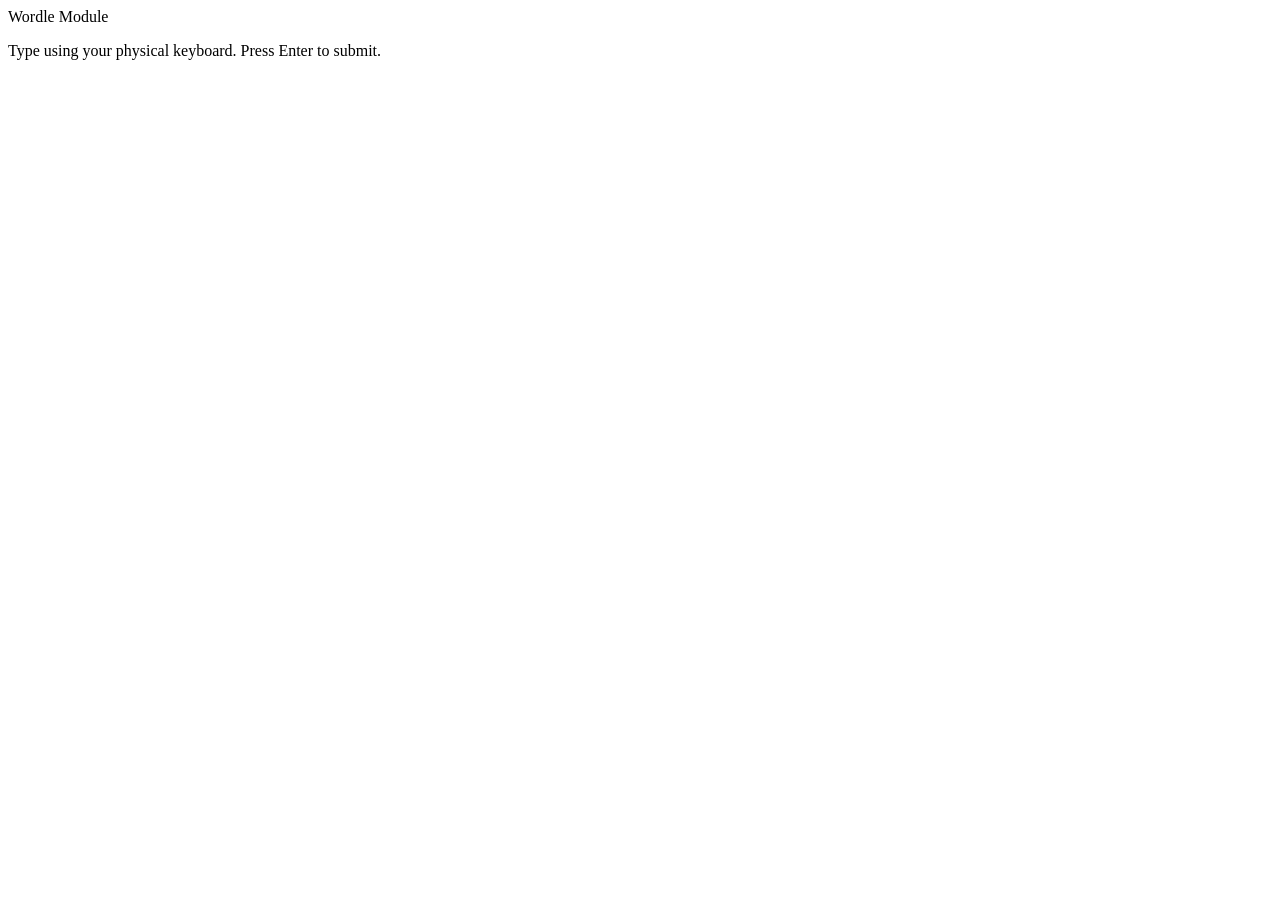
==== games/wordle/index.html @ 0a729d46 "Create index.html" ====
<!DOCTYPE html>
<html lang="en">
<head>
    <meta charset="UTF-8">
    <meta name="viewport" content="width=device-width, initial-scale=1.0">
    <title>Wordle</title>
    <link rel="stylesheet" href="style.css">
</head>
<body>
    <div class="header">Wordle Module</div>
    <div id="message"></div>
    <div id="board"></div>
    <p class="instructions">Type using your physical keyboard. Press Enter to submit.</p>
    
    <script src="script.js"></script>
</body>
</html>
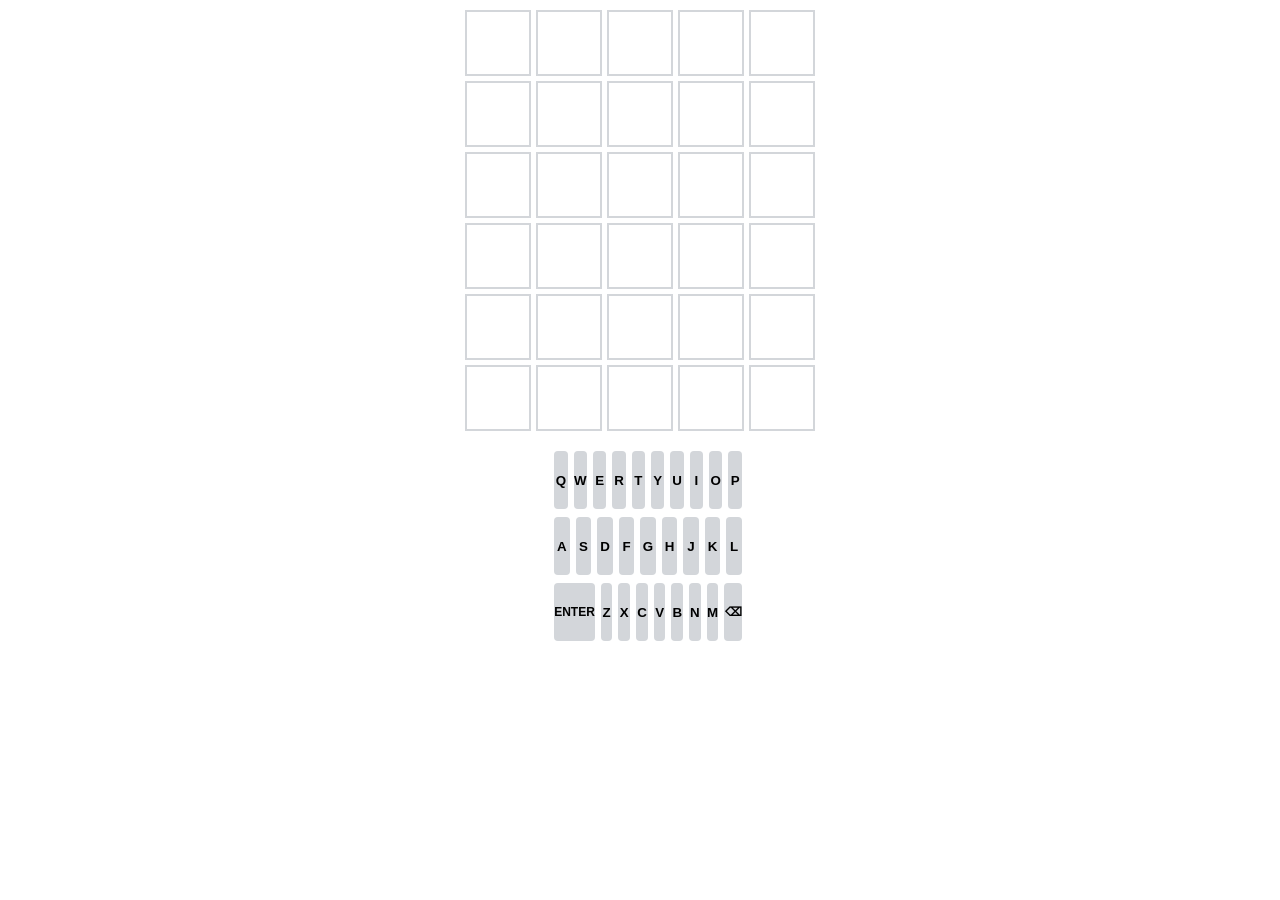
==== commit d8a015fb: "Update index.html" ====
--- a/games/wordle/index.html
+++ b/games/wordle/index.html
@@ -7,11 +7,19 @@
     <link rel="stylesheet" href="style.css">
 </head>
 <body>
-    <div class="header">Wordle Module</div>
-    <div id="message"></div>
-    <div id="board"></div>
-    <p class="instructions">Type using your physical keyboard. Press Enter to submit.</p>
-    
+    <div id="game-container">
+        <div id="board-container">
+            <div id="board">
+            </div>
+        </div>
+        <div id="keyboard-container">
+            <div id="keyboard">
+            </div>
+        </div>
+        <div id="message-container">
+            <div id="message"></div>
+        </div>
+    </div>
     <script src="script.js"></script>
 </body>
 </html>
--- a/games/wordle/style.css
+++ b/games/wordle/style.css
@@ -0,0 +1,198 @@
+:root {
+    /* NYT Official Wordle Colors */
+    --color-correct: #6aaa64;    /* Green */
+    --color-present: #c9b458;    /* Yellow */
+    --color-absent: #787c7e;     /* Gray */
+    --border-default: #d3d6da;   /* Light Gray */
+    --border-active: #878a8c;    /* Dark Gray */
+    --text-filled: #000000;      /* Default Text */
+    --text-white: #ffffff;
+    
+    /* Animation Timing */
+    --animation-speed-fast: 250ms;
+    --animation-speed-slow: 500ms;
+}
+
+body {
+    display: flex;
+    flex-direction: column;
+    align-items: center;
+    font-family: 'Clear Sans', 'Helvetica Neue', Arial, sans-serif; /* Standard Wordle fonts */
+    margin: 0;
+    padding: 10px;
+    color: #000;
+    background-color: #fff; /* Games should default light unless they have their own dark mode */
+}
+
+#game-container {
+    display: flex;
+    flex-direction: column;
+    align-items: center;
+    height: 100%;
+    max-width: 500px;
+    width: 100%;
+}
+
+#message-container {
+    height: 35px;
+    margin-bottom: 5px;
+    display: flex;
+    justify-content: center;
+    align-items: center;
+}
+
+#message {
+    padding: 10px 20px;
+    border-radius: 4px;
+    font-weight: bold;
+    font-size: 0.9rem;
+    background-color: #000;
+    color: #fff;
+    opacity: 0;
+    transition: opacity 0.3s;
+}
+
+/* --- Game Board & Tiles --- */
+#board {
+    display: grid;
+    grid-template-rows: repeat(6, 1fr);
+    grid-gap: 5px;
+    margin-bottom: 20px;
+}
+
+.row {
+    display: grid;
+    grid-template-columns: repeat(5, 1fr);
+    grid-gap: 5px;
+}
+
+.tile {
+    width: 62px;
+    height: 62px;
+    border: 2px solid var(--border-default);
+    display: flex;
+    justify-content: center;
+    align-items: center;
+    font-size: 2rem;
+    font-weight: 700;
+    text-transform: uppercase;
+    user-select: none;
+    color: var(--text-filled);
+}
+
+/* States */
+.tile[data-state='filled'] {
+    border-color: var(--border-active);
+}
+
+/* Color states apply when revealed after submission */
+.tile[data-state='correct'] {
+    background-color: var(--color-correct);
+    border-color: var(--color-correct);
+    color: var(--text-white);
+}
+
+.tile[data-state='present'] {
+    background-color: var(--color-present);
+    border-color: var(--color-present);
+    color: var(--text-white);
+}
+
+.tile[data-state='absent'] {
+    background-color: var(--color-absent);
+    border-color: var(--color-absent);
+    color: var(--text-white);
+}
+
+/* --- Animations --- */
+.tile.flip-in {
+    animation: flipIn var(--animation-speed-slow) ease-in;
+}
+
+.tile.bounce {
+    animation: bounce 600ms ease-in-out;
+}
+
+.row.shake {
+    animation: shake 500ms ease-in-out;
+}
+
+@keyframes flipIn {
+    0% { transform: rotateX(0); }
+    100% { transform: rotateX(-90deg); }
+}
+
+/* The actual NYT animation is staggered flip, then back-flip with new color */
+@keyframes flipReveal {
+    0% { transform: rotateX(-90deg); }
+    100% { transform: rotateX(0); }
+}
+
+@keyframes bounce {
+    0%, 20% { transform: translateY(0); }
+    40% { transform: translateY(-20px); }
+    50% { transform: translateY(5px); }
+    60% { transform: translateY(-10px); }
+    80% { transform: translateY(2px); }
+    100% { transform: translateY(0); }
+}
+
+@keyframes shake {
+    10%, 90% { transform: translateX(-1px); }
+    20%, 80% { transform: translateX(2px); }
+    30%, 50%, 70% { transform: translateX(-4px); }
+    40%, 60% { transform: translateX(4px); }
+}
+
+/* --- Official Visual Keyboard --- */
+#keyboard {
+    margin: 0 8px;
+    width: 100%;
+    max-width: 500px;
+    display: flex;
+    flex-direction: column;
+}
+
+.keyboard-row {
+    display: flex;
+    width: 100%;
+    margin: 0 auto 8px;
+    justify-content: center;
+}
+
+.key {
+    font-family: inherit;
+    font-weight: bold;
+    border: 0;
+    padding: 0;
+    margin: 0 3px;
+    height: 58px;
+    background-color: #d3d6da; /* Default Key Gray */
+    color: #000;
+    border-radius: 4px;
+    cursor: pointer;
+    user-select: none;
+    flex: 1;
+    display: flex;
+    justify-content: center;
+    align-items: center;
+    text-transform: uppercase;
+    transition: background-color 0.2s;
+}
+
+.key:hover { background-color: #c0c4c9; }
+
+.key[data-key='enter'], .key[data-key='backspace'] {
+    flex: 1.5;
+    font-size: 0.75rem;
+}
+
+/* Key States (Letters Left Tracked Here) */
+.key.correct { background-color: var(--color-correct); color: var(--text-white); }
+.key.correct:hover { background-color: #79c071; }
+
+.key.present { background-color: var(--color-present); color: var(--text-white); }
+.key.present:hover { background-color: #dfc869; }
+
+.key.absent { background-color: var(--color-absent); color: var(--text-white); }
+.key.absent:hover { background-color: #8f9396; }
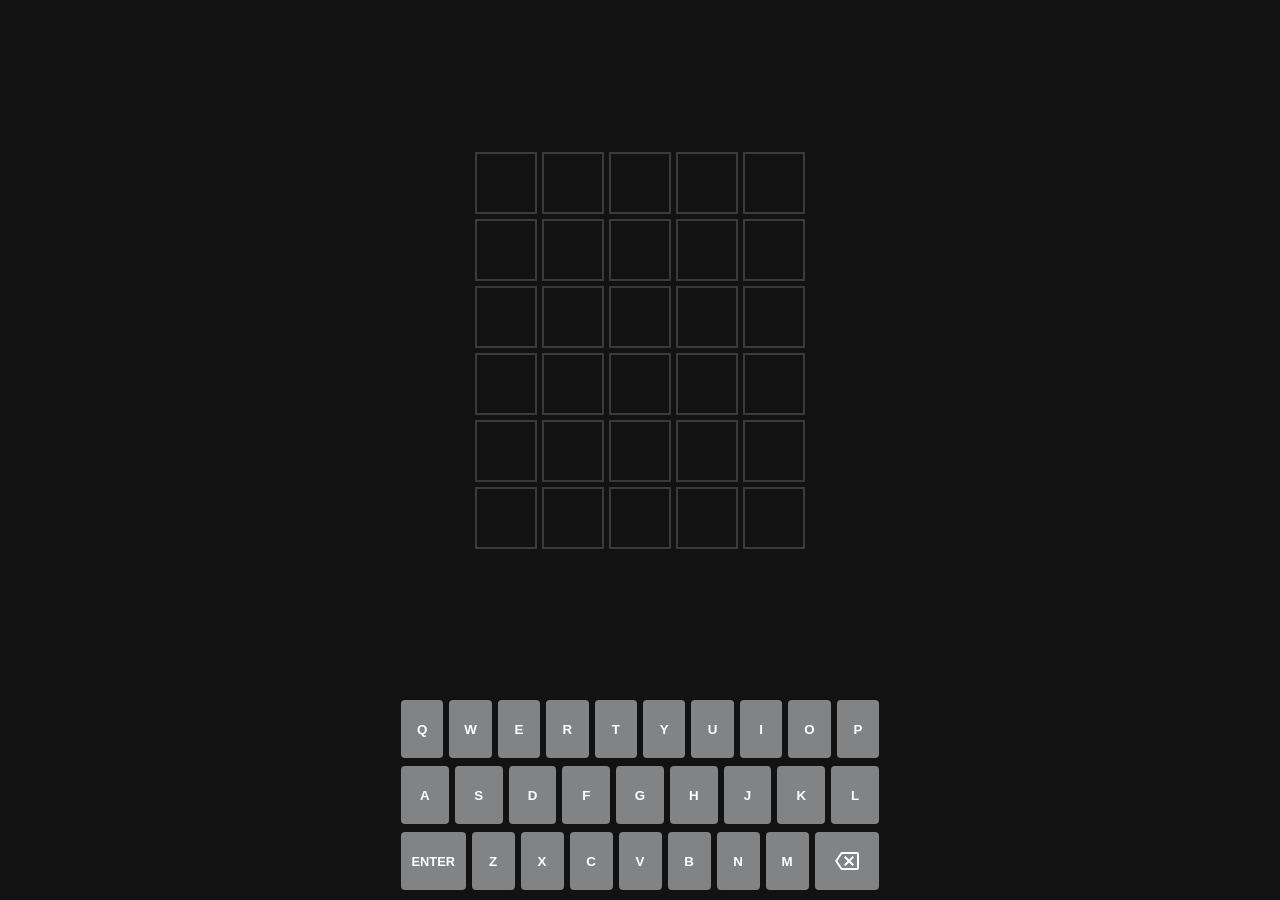
==== commit 498e3625: "Update index.html" ====
--- a/games/wordle/index.html
+++ b/games/wordle/index.html
@@ -9,12 +9,10 @@
 <body>
     <div id="game-container">
         <div id="board-container">
-            <div id="board">
-            </div>
+            <div id="board"></div>
         </div>
         <div id="keyboard-container">
-            <div id="keyboard">
-            </div>
+            <div id="keyboard"></div>
         </div>
         <div id="message-container">
             <div id="message"></div>
--- a/games/wordle/style.css
+++ b/games/wordle/style.css
@@ -1,165 +1,105 @@
 :root {
-    /* NYT Official Wordle Colors */
-    --color-correct: #6aaa64;    /* Green */
-    --color-present: #c9b458;    /* Yellow */
-    --color-absent: #787c7e;     /* Gray */
-    --border-default: #d3d6da;   /* Light Gray */
-    --border-active: #878a8c;    /* Dark Gray */
-    --text-filled: #000000;      /* Default Text */
-    --text-white: #ffffff;
-    
-    /* Animation Timing */
-    --animation-speed-fast: 250ms;
-    --animation-speed-slow: 500ms;
+    --bg-main: #121213;
+    --text-primary: #ffffff;
+    --border-inactive: #3a3a3c;
+    --border-active: #565758;
+    --key-bg: #818384;
+    --key-bg-wrong: #3a3a3c;
+    --key-bg-correct: #538d4e;
+    --key-bg-present: #b59f3b;
+    --color-correct: #538d4e;
+    --color-present: #b59f3b;
+    --color-absent: #3a3a3c;
+    --color-filled: #ffffff;
+    --tile-size: 62px;
 }
-
 body {
+    background-color: var(--bg-main);
+    color: var(--text-primary);
+    font-family: 'Clear Sans', 'Helvetica Neue', Arial, sans-serif;
     display: flex;
-    flex-direction: column;
-    align-items: center;
-    font-family: 'Clear Sans', 'Helvetica Neue', Arial, sans-serif; /* Standard Wordle fonts */
+    justify-content: center;
     margin: 0;
-    padding: 10px;
-    color: #000;
-    background-color: #fff; /* Games should default light unless they have their own dark mode */
+    padding: 0;
+    height: 100vh;
+    overflow: hidden;
 }
-
 #game-container {
     display: flex;
     flex-direction: column;
     align-items: center;
-    height: 100%;
     max-width: 500px;
     width: 100%;
+    height: 100%;
+    position: relative;
 }
-
-#message-container {
-    height: 35px;
-    margin-bottom: 5px;
+#board-container {
+    flex: 1;
     display: flex;
     justify-content: center;
     align-items: center;
+    padding: 10px;
 }
-
-#message {
-    padding: 10px 20px;
-    border-radius: 4px;
-    font-weight: bold;
-    font-size: 0.9rem;
-    background-color: #000;
-    color: #fff;
-    opacity: 0;
-    transition: opacity 0.3s;
-}
-
-/* --- Game Board & Tiles --- */
 #board {
     display: grid;
     grid-template-rows: repeat(6, 1fr);
     grid-gap: 5px;
-    margin-bottom: 20px;
 }
-
 .row {
     display: grid;
     grid-template-columns: repeat(5, 1fr);
     grid-gap: 5px;
 }
-
 .tile {
-    width: 62px;
-    height: 62px;
-    border: 2px solid var(--border-default);
+    width: var(--tile-size);
+    height: var(--tile-size);
+    border: 2px solid var(--border-inactive);
     display: flex;
     justify-content: center;
     align-items: center;
     font-size: 2rem;
-    font-weight: 700;
+    font-weight: bold;
     text-transform: uppercase;
     user-select: none;
-    color: var(--text-filled);
+    box-sizing: border-box;
 }
-
-/* States */
 .tile[data-state='filled'] {
     border-color: var(--border-active);
 }
-
-/* Color states apply when revealed after submission */
 .tile[data-state='correct'] {
     background-color: var(--color-correct);
     border-color: var(--color-correct);
-    color: var(--text-white);
+    color: var(--color-filled);
 }
-
 .tile[data-state='present'] {
     background-color: var(--color-present);
     border-color: var(--color-present);
-    color: var(--text-white);
+    color: var(--color-filled);
 }
-
 .tile[data-state='absent'] {
     background-color: var(--color-absent);
     border-color: var(--color-absent);
-    color: var(--text-white);
+    color: var(--color-filled);
 }
-
-/* --- Animations --- */
-.tile.flip-in {
-    animation: flipIn var(--animation-speed-slow) ease-in;
+#keyboard-container {
+    height: 200px;
+    width: 100%;
+    padding: 0 8px;
+    box-sizing: border-box;
 }
-
-.tile.bounce {
-    animation: bounce 600ms ease-in-out;
-}
-
-.row.shake {
-    animation: shake 500ms ease-in-out;
-}
-
-@keyframes flipIn {
-    0% { transform: rotateX(0); }
-    100% { transform: rotateX(-90deg); }
-}
-
-/* The actual NYT animation is staggered flip, then back-flip with new color */
-@keyframes flipReveal {
-    0% { transform: rotateX(-90deg); }
-    100% { transform: rotateX(0); }
-}
-
-@keyframes bounce {
-    0%, 20% { transform: translateY(0); }
-    40% { transform: translateY(-20px); }
-    50% { transform: translateY(5px); }
-    60% { transform: translateY(-10px); }
-    80% { transform: translateY(2px); }
-    100% { transform: translateY(0); }
-}
-
-@keyframes shake {
-    10%, 90% { transform: translateX(-1px); }
-    20%, 80% { transform: translateX(2px); }
-    30%, 50%, 70% { transform: translateX(-4px); }
-    40%, 60% { transform: translateX(4px); }
-}
-
-/* --- Official Visual Keyboard --- */
 #keyboard {
-    margin: 0 8px;
+    margin: 0 auto;
     width: 100%;
     max-width: 500px;
     display: flex;
     flex-direction: column;
 }
-
 .keyboard-row {
     display: flex;
     width: 100%;
     margin: 0 auto 8px;
-    justify-content: center;
+    touch-action: manipulation;
 }
-
 .key {
     font-family: inherit;
     font-weight: bold;
@@ -167,8 +107,8 @@
     padding: 0;
     margin: 0 3px;
     height: 58px;
-    background-color: #d3d6da; /* Default Key Gray */
-    color: #000;
+    background-color: var(--key-bg);
+    color: var(--text-primary);
     border-radius: 4px;
     cursor: pointer;
     user-select: none;
@@ -177,22 +117,35 @@
     justify-content: center;
     align-items: center;
     text-transform: uppercase;
-    transition: background-color 0.2s;
+    -webkit-tap-highlight-color: rgba(0,0,0,0.3);
 }
-
-.key:hover { background-color: #c0c4c9; }
-
+.key:hover {
+    filter: brightness(0.9);
+}
 .key[data-key='enter'], .key[data-key='backspace'] {
     flex: 1.5;
-    font-size: 0.75rem;
+    font-size: 0.8rem;
 }
-
-/* Key States (Letters Left Tracked Here) */
-.key.correct { background-color: var(--color-correct); color: var(--text-white); }
-.key.correct:hover { background-color: #79c071; }
-
-.key.present { background-color: var(--color-present); color: var(--text-white); }
-.key.present:hover { background-color: #dfc869; }
-
-.key.absent { background-color: var(--color-absent); color: var(--text-white); }
-.key.absent:hover { background-color: #8f9396; }
+.key.correct { background-color: var(--key-bg-correct); }
+.key.present { background-color: var(--key-bg-present); }
+.key.absent { background-color: var(--key-bg-wrong); }
+#message-container {
+    position: absolute;
+    top: 10%;
+    left: 50%;
+    transform: translate(-50%, 0);
+    z-index: 100;
+    pointer-events: none;
+}
+#message {
+    padding: 10px 15px;
+    background-color: #ffffff;
+    color: #000000;
+    border-radius: 4px;
+    font-weight: bold;
+    opacity: 0;
+    transition: opacity 0.3s;
+}
+#message.visible {
+    opacity: 1;
+}
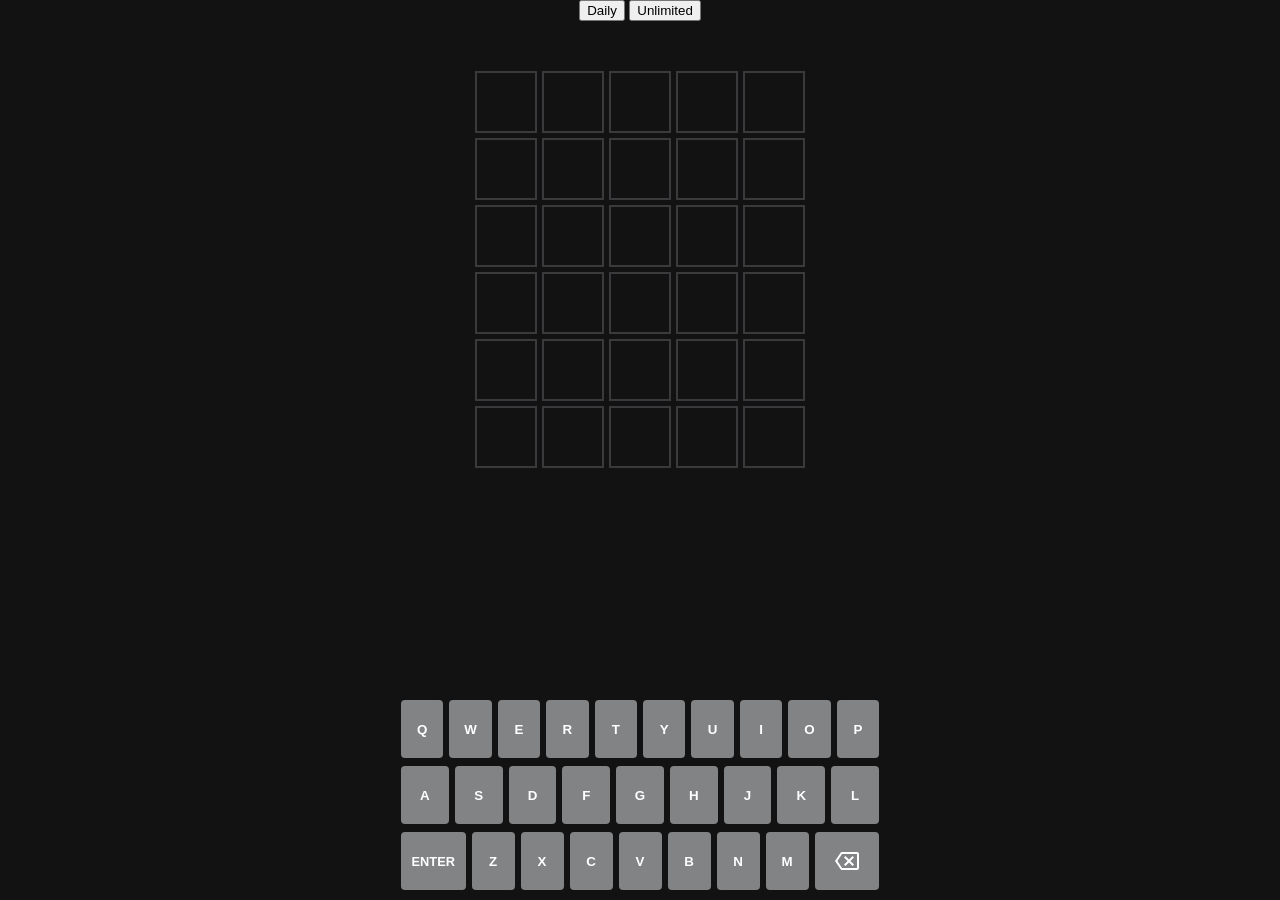
==== commit affea4a4: "Update index.html" ====
--- a/games/wordle/index.html
+++ b/games/wordle/index.html
@@ -8,6 +8,12 @@
 </head>
 <body>
     <div id="game-container">
+        <header id="game-header">
+            <div class="toggle-container">
+                <button id="mode-daily" class="mode-btn active">Daily</button>
+                <button id="mode-unlimited" class="mode-btn">Unlimited</button>
+            </div>
+        </header>
         <div id="board-container">
             <div id="board"></div>
         </div>
--- a/games/wordle/style.css
+++ b/games/wordle/style.css
@@ -37,8 +37,9 @@
     flex: 1;
     display: flex;
     justify-content: center;
-    align-items: center;
-    padding: 10px;
+    align-items: flex-start;
+    padding-top: 50px;
+    width: 100%;
 }
 #board {
     display: grid;
@@ -84,7 +85,7 @@
 #keyboard-container {
     height: 200px;
     width: 100%;
-    padding: 0 8px;
+    padding: 0 8px 30px;
     box-sizing: border-box;
 }
 #keyboard {
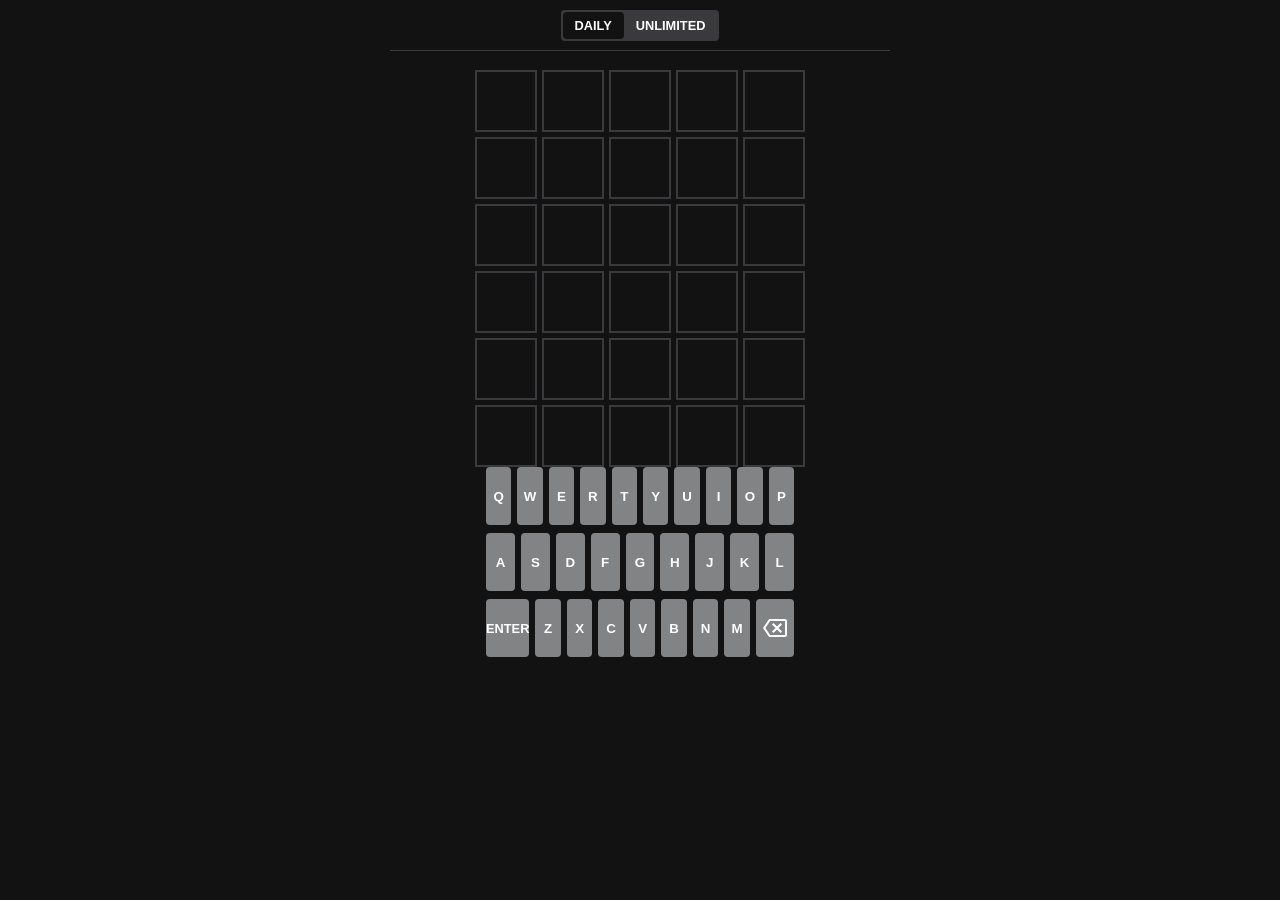
==== commit 944fde49: "Update index.html" ====
--- a/games/wordle/index.html
+++ b/games/wordle/index.html
@@ -14,11 +14,13 @@
                 <button id="mode-unlimited" class="mode-btn">Unlimited</button>
             </div>
         </header>
-        <div id="board-container">
-            <div id="board"></div>
-        </div>
-        <div id="keyboard-container">
-            <div id="keyboard"></div>
+        <div id="play-area">
+            <div id="board-container">
+                <div id="board"></div>
+            </div>
+            <div id="keyboard-container">
+                <div id="keyboard"></div>
+            </div>
         </div>
         <div id="message-container">
             <div id="message"></div>
--- a/games/wordle/style.css
+++ b/games/wordle/style.css
@@ -33,12 +33,44 @@
     height: 100%;
     position: relative;
 }
+#game-header {
+    width: 100%;
+    display: flex;
+    justify-content: center;
+    align-items: center;
+    height: 50px;
+    border-bottom: 1px solid var(--border-inactive);
+    position: absolute;
+    top: 0;
+    left: 0;
+}
+.toggle-container {
+    display: flex;
+    background-color: var(--border-inactive);
+    border-radius: 4px;
+    padding: 2px;
+}
+.mode-btn {
+    background: transparent;
+    border: none;
+    color: var(--text-primary);
+    padding: 6px 12px;
+    border-radius: 4px;
+    cursor: pointer;
+    font-family: inherit;
+    font-weight: bold;
+    font-size: 0.8rem;
+    text-transform: uppercase;
+}
+.mode-btn.active {
+    background-color: var(--bg-main);
+}
 #board-container {
     flex: 1;
     display: flex;
     justify-content: center;
     align-items: flex-start;
-    padding-top: 50px;
+    padding-top: 70px;
     width: 100%;
 }
 #board {
@@ -132,7 +164,7 @@
 .key.absent { background-color: var(--key-bg-wrong); }
 #message-container {
     position: absolute;
-    top: 10%;
+    top: 60px;
     left: 50%;
     transform: translate(-50%, 0);
     z-index: 100;
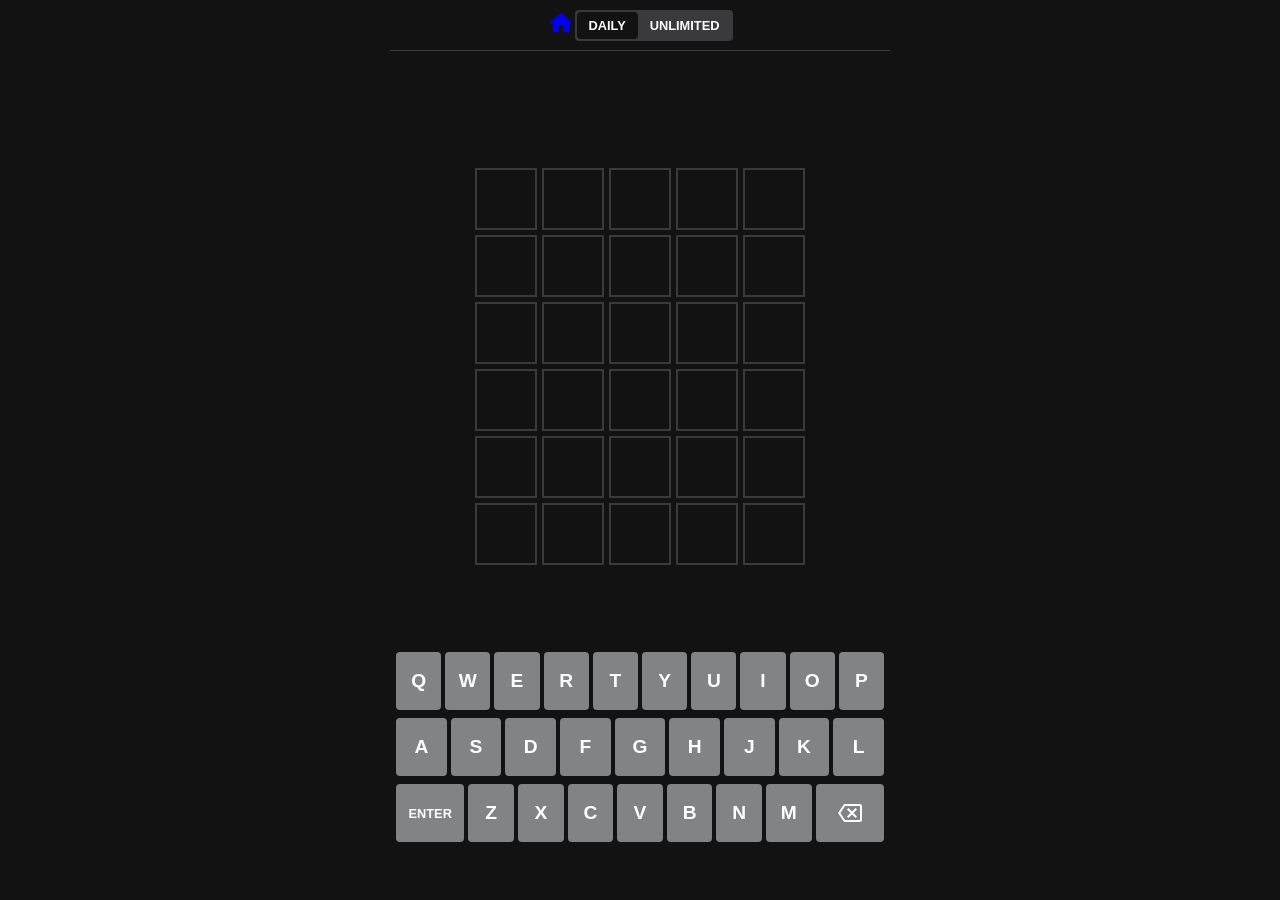
==== commit c87c26c6: "Update index.html" ====
--- a/games/wordle/index.html
+++ b/games/wordle/index.html
@@ -9,6 +9,11 @@
 <body>
     <div id="game-container">
         <header id="game-header">
+            <a href="../../index.html" id="home-btn" title="Back to Dailydle">
+                <svg xmlns="http://www.w3.org/2000/svg" height="28" viewBox="0 0 24 24" width="28" fill="currentColor">
+                    <path d="M10 20v-6h4v6h5v-8h3L12 3 2 12h3v8z"/>
+                </svg>
+            </a>
             <div class="toggle-container">
                 <button id="mode-daily" class="mode-btn active">Daily</button>
                 <button id="mode-unlimited" class="mode-btn">Unlimited</button>
--- a/games/wordle/style.css
+++ b/games/wordle/style.css
@@ -30,7 +30,7 @@
     align-items: center;
     max-width: 500px;
     width: 100%;
-    height: 100%;
+    height: 100vh;
     position: relative;
 }
 #game-header {
@@ -40,9 +40,7 @@
     align-items: center;
     height: 50px;
     border-bottom: 1px solid var(--border-inactive);
-    position: absolute;
-    top: 0;
-    left: 0;
+    flex-shrink: 0;
 }
 .toggle-container {
     display: flex;
@@ -65,13 +63,21 @@
 .mode-btn.active {
     background-color: var(--bg-main);
 }
+#play-area {
+    flex: 1;
+    display: flex;
+    flex-direction: column;
+    justify-content: space-between;
+    align-items: center;
+    width: 100%;
+    padding: 30px 0;
+    box-sizing: border-box;
+}
 #board-container {
+    display: flex;
+    justify-content: center;
+    align-items: center;
     flex: 1;
-    display: flex;
-    justify-content: center;
-    align-items: flex-start;
-    padding-top: 70px;
-    width: 100%;
 }
 #board {
     display: grid;
@@ -98,6 +104,7 @@
 }
 .tile[data-state='filled'] {
     border-color: var(--border-active);
+    animation: pop 0.1s ease-in-out;
 }
 .tile[data-state='correct'] {
     background-color: var(--color-correct);
@@ -114,16 +121,27 @@
     border-color: var(--color-absent);
     color: var(--color-filled);
 }
+.tile.flip-in {
+    animation: flipIn 250ms ease-in forwards;
+}
+.tile.flip-out {
+    animation: flipOut 250ms ease-out forwards;
+}
+.tile.bounce {
+    animation: bounce 1s ease-in-out;
+}
+.row.shake {
+    animation: shake 0.6s;
+}
 #keyboard-container {
-    height: 200px;
-    width: 100%;
-    padding: 0 8px 30px;
+    width: 100%;
+    padding: 0 4px;
     box-sizing: border-box;
+    margin-bottom: 20px;
 }
 #keyboard {
     margin: 0 auto;
     width: 100%;
-    max-width: 500px;
     display: flex;
     flex-direction: column;
 }
@@ -136,9 +154,10 @@
 .key {
     font-family: inherit;
     font-weight: bold;
+    font-size: 1.2rem;
     border: 0;
     padding: 0;
-    margin: 0 3px;
+    margin: 0 2px;
     height: 58px;
     background-color: var(--key-bg);
     color: var(--text-primary);
@@ -164,7 +183,7 @@
 .key.absent { background-color: var(--key-bg-wrong); }
 #message-container {
     position: absolute;
-    top: 60px;
+    top: 70px;
     left: 50%;
     transform: translate(-50%, 0);
     z-index: 100;
@@ -182,3 +201,31 @@
 #message.visible {
     opacity: 1;
 }
+
+@keyframes pop {
+    0% { transform: scale(0.8); }
+    40% { transform: scale(1.1); }
+    100% { transform: scale(1); }
+}
+@keyframes flipIn {
+    0% { transform: rotateX(0); }
+    100% { transform: rotateX(-90deg); }
+}
+@keyframes flipOut {
+    0% { transform: rotateX(-90deg); }
+    100% { transform: rotateX(0); }
+}
+@keyframes bounce {
+    0%, 20% { transform: translateY(0); }
+    40% { transform: translateY(-30px); }
+    50% { transform: translateY(5px); }
+    60% { transform: translateY(-15px); }
+    80% { transform: translateY(2px); }
+    100% { transform: translateY(0); }
+}
+@keyframes shake {
+    10%, 90% { transform: translateX(-1px); }
+    20%, 80% { transform: translateX(2px); }
+    30%, 50%, 70% { transform: translateX(-4px); }
+    40%, 60% { transform: translateX(4px); }
+}
